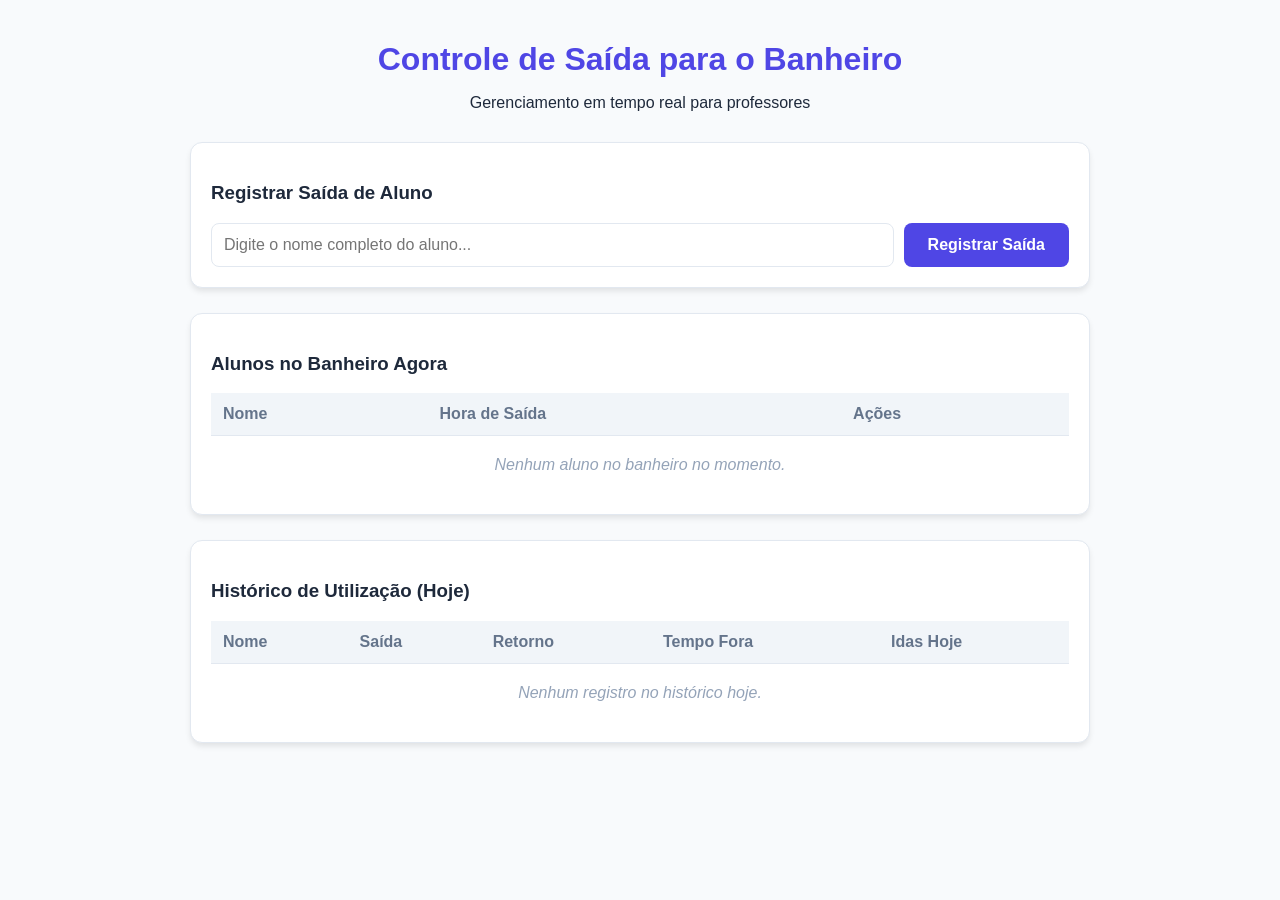
==== index.html @ 028bd9d4 "index.html" ====
<!DOCTYPE html>
<html lang="pt-BR">
<head>
    <meta charset="UTF-8">
    <meta name="viewport" content="width=device-width, initial-scale=1.0">
    <title>Gestão de Filas - Banheiro</title>
    <style>
        :root {
            --primary: #4f46e5;
            --primary-hover: #4338ca;
            --success: #16a34a;
            --danger: #dc2626;
            --background: #f8fafc;
            --surface: #ffffff;
            --text: #1e293b;
            --border: #e2e8f0;
        }

        body {
            font-family: 'Segoe UI', Tahoma, Geneva, Verdana, sans-serif;
            background-color: var(--background);
            color: var(--text);
            margin: 0;
            padding: 20px;
        }

        .container {
            max-width: 900px;
            margin: 0 auto;
        }

        header {
            text-align: center;
            margin-bottom: 30px;
        }

        h1 {
            color: var(--primary);
            margin-bottom: 5px;
        }

        .card {
            background: var(--surface);
            padding: 20px;
            border-radius: 12px;
            box-shadow: 0 4px 6px -1px rgba(0, 0, 0, 0.1);
            margin-bottom: 25px;
            border: 1px solid var(--border);
        }

        .form-group {
            display: flex;
            gap: 10px;
        }

        input[type="text"] {
            flex: 1;
            padding: 12px;
            border: 1px solid var(--border);
            border-radius: 8px;
            font-size: 16px;
            outline: none;
        }

        input[type="text"]:focus {
            border-color: var(--primary);
        }

        button {
            padding: 12px 24px;
            border: none;
            border-radius: 8px;
            font-size: 16px;
            font-weight: bold;
            cursor: pointer;
            transition: background 0.2s;
        }

        .btn-primary {
            background-color: var(--primary);
            color: white;
        }

        .btn-primary:hover {
            background-color: var(--primary-hover);
        }

        .btn-success {
            background-color: var(--success);
            color: white;
            padding: 6px 12px;
            font-size: 14px;
        }

        table {
            width: 100%;
            border-collapse: collapse;
            margin-top: 15px;
            text-align: left;
        }

        th, td {
            padding: 12px;
            border-bottom: 1px solid var(--border);
        }

        th {
            background-color: #f1f5f9;
            color: #64748b;
            font-weight: 600;
        }

        .badge {
            background-color: #e0e7ff;
            color: var(--primary);
            padding: 4px 8px;
            border-radius: 12px;
            font-weight: bold;
            font-size: 14px;
        }

        .empty-message {
            color: #94a3b8;
            text-align: center;
            font-style: italic;
            padding: 20px;
        }
    </style>
</head>
<body>

<div class="container">
    <header>
        <h1>Controle de Saída para o Banheiro</h1>
        <p>Gerenciamento em tempo real para professores</p>
    </header>

    <div class="card">
        <h3>Registrar Saída de Aluno</h3>
        <div class="form-group">
            <input type="text" id="studentName" placeholder="Digite o nome completo do aluno..." autocomplete="off">
            <button class="btn-primary" onclick="registrarSaida()">Registrar Saída</button>
        </div>
    </div>

    <div class="card">
        <h3>Alunos no Banheiro Agora</h3>
        <div id="activeListContainer">
            <table id="activeTable">
                <thead>
                    <tr>
                        <th>Nome</th>
                        <th>Hora de Saída</th>
                        <th>Ações</th>
                    </tr>
                </thead>
                <tbody id="activeBody">
                    </tbody>
            </table>
            <div id="activeEmpty" class="empty-message">Nenhum aluno no banheiro no momento.</div>
        </div>
    </div>

    <div class="card">
        <h3>Histórico de Utilização (Hoje)</h3>
        <table id="historyTable">
            <thead>
                <tr>
                    <th>Nome</th>
                    <th>Saída</th>
                    <th>Retorno</th>
                    <th>Tempo Fora</th>
                    <th>Idas Hoje</th>
                </tr>
            </thead>
            <tbody id="historyBody">
                </tbody>
        </table>
        <div id="historyEmpty" class="empty-message">Nenhum registro no histórico hoje.</div>
    </div>
</div>

<script>
    // Estruturas de dados em memória
    let noBanheiro = [];
    let historico = [];
    let contagemIdas = {}; // Armazena quantas vezes cada nome já foi

    // Formata a hora para HH:MM:SS
    function formatarHora(date) {
        return date.toLocaleTimeString('pt-BR', { hour: '2-digit', minute: '2-digit', second: '2-digit' });
    }

    // Calcula a diferença de tempo de forma amigável
    function calcularDiferenca(saida, chegada) {
        const diffMs = chegada - saida;
        const diffMins = Math.floor(diffMs / 60000);
        const diffSecs = Math.floor((diffMs % 60000) / 1000);
        
        if (diffMins === 0) {
            return `${diffSecs}s`;
        }
        return `${diffMins}m ${diffSecs}s`;
    }

    // Registrar quando o aluno sai da sala
    function registrarSaida() {
        const input = document.getElementById('studentName');
        const nome = input.value.trim();

        if (!nome) {
            alert('Por favor, digite o nome do aluno antes de registrar.');
            return;
        }

        // Verifica se o aluno já está no banheiro para evitar duplicados
        const jaEstaNoBanheiro = noBanheiro.some(aluno => aluno.nome.toLowerCase() === nome.toLowerCase());
        if (jaEstaNoBanheiro) {
            alert('Este aluno já consta como "No Banheiro".');
            return;
        }

        const agora = new Date();
        
        // Atualiza a frequência do dia
        contagemIdas[nome] = (contagemIdas[nome] || 0) + 1;

        const novoAluno = {
            id: Date.now(),
            nome: nome,
            horaSaida: agora,
            frequencia: contagemIdas[nome]
        };

        noBanheiro.push(novoAluno);
        input.value = ''; // Limpa o input
        atualizarInterface();
    }

    // Registrar quando o aluno retorna à sala
    function registrarRetorno(id) {
        const agora = new Date();
        const index = noBanheiro.findIndex(aluno => aluno.id === id);
        
        if (index !== -1) {
            const aluno = noBanheiro[index];
            
            const registroHistorico = {
                nome: aluno.nome,
                saida: formatarHora(aluno.horaSaida),
                chegada: formatarHora(agora),
                permanencia: calcularDiferenca(aluno.horaSaida, agora),
                frequencia: aluno.frequencia
            };

            historico.unshift(registroHistorico); // Adiciona no início do histórico
            noBanheiro.splice(index, 1); // Remove da lista ativa
            atualizarInterface();
        }
    }

    // Renderiza as tabelas na tela
    function atualizarInterface() {
        const activeBody = document.getElementById('activeBody');
        const historyBody = document.getElementById('historyBody');
        const activeEmpty = document.getElementById('activeEmpty');
        const historyEmpty = document.getElementById('historyEmpty');
        const activeTable = document.getElementById('activeTable');

        // Atualiza Lista Ativa
        activeBody.innerHTML = '';
        if (noBanheiro.length === 0) {
            activeEmpty.style.display = 'block';
            activeTable.style.display = 'none';
        } else {
            activeEmpty.style.display = 'none';
            activeTable.style.display = 'table';
            
            noBanheiro.forEach(aluno => {
                const tr = document.createElement('tr');
                tr.innerHTML = `
                    <td><strong>${aluno.nome}</strong></td>
                    <td>${formatarHora(aluno.horaSaida)}</td>
                    <td><button class="btn-success" onclick="registrarRetorno(${aluno.id})">Retornou</button></td>
                `;
                activeBody.appendChild(tr);
            });
        }

        // Atualiza Histórico
        historyBody.innerHTML = '';
        if (historico.length === 0) {
            historyEmpty.style.display = 'block';
        } else {
            historyEmpty.style.display = 'none';
            
            historico.forEach(item => {
                const tr = document.createElement('tr');
                tr.innerHTML = `
                    <td>${item.nome}</td>
                    <td>${item.saida}</td>
                    <td>${item.chegada}</td>
                    <td><span class="badge">${item.permanencia}</span></td>
                    <td>${item.frequencia}x</td>
                `;
                historyBody.appendChild(tr);
            });
        }
    }

    // Permite apertar "Enter" no teclado para registrar
    document.getElementById('studentName').addEventListener('keypress', function(e) {
        if (e.key === 'Enter') {
            registrarSaida();
        }
    });
</script>

</body>
</html>
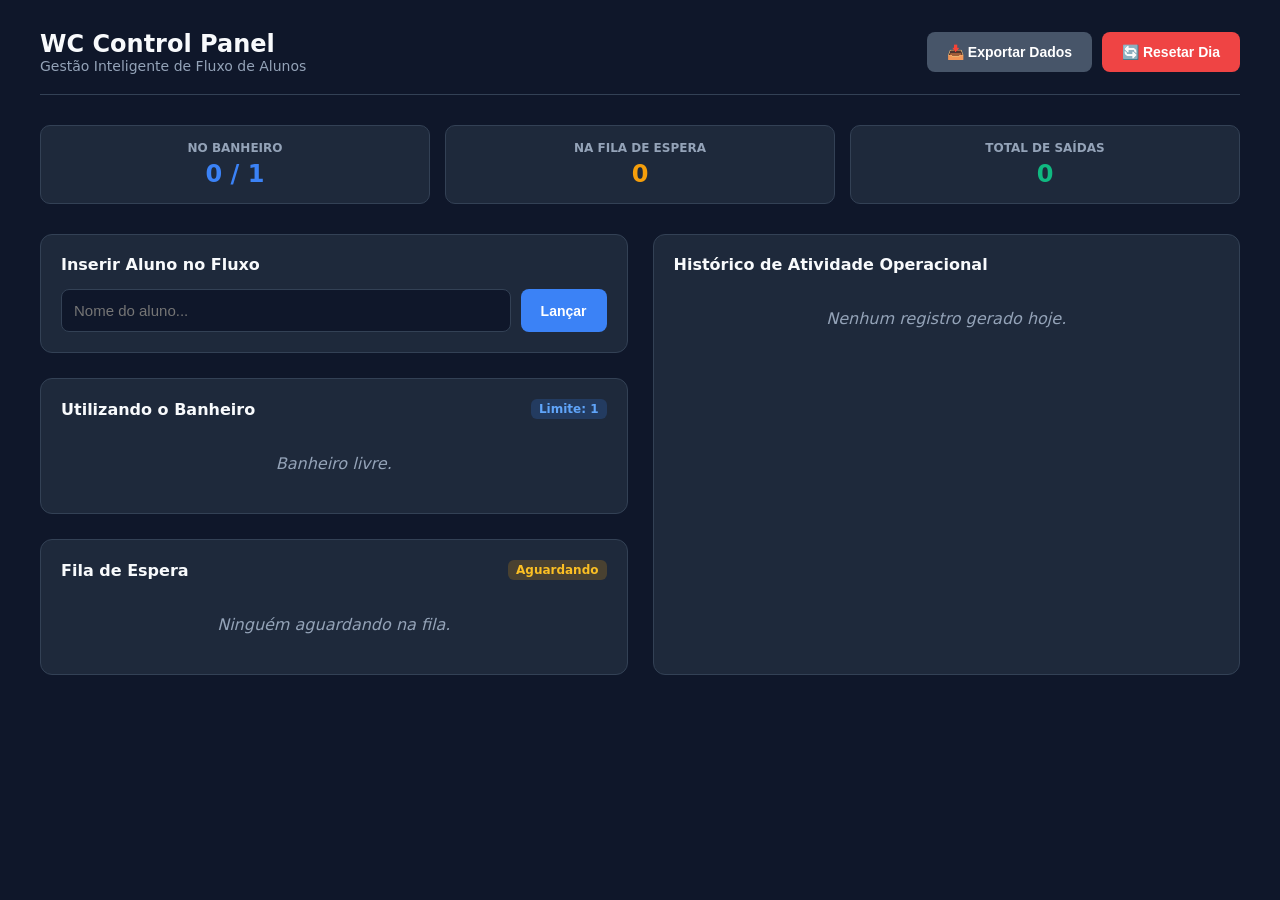
==== commit bab843af: "Atualizar o index.html" ====
--- a/index.html
+++ b/index.html
@@ -3,49 +3,93 @@
 <head>
     <meta charset="UTF-8">
     <meta name="viewport" content="width=device-width, initial-scale=1.0">
-    <title>Gestão de Filas - Banheiro</title>
+    <title>Dashboard - Controle de Fluxo Escolar</title>
     <style>
         :root {
-            --primary: #4f46e5;
-            --primary-hover: #4338ca;
-            --success: #16a34a;
-            --danger: #dc2626;
-            --background: #f8fafc;
-            --surface: #ffffff;
-            --text: #1e293b;
-            --border: #e2e8f0;
+            --bg-main: #0f172a;
+            --bg-card: #1e293b;
+            --border: #334155;
+            --text-main: #f8fafc;
+            --text-muted: #94a3b8;
+            --primary: #3b82f6;
+            --primary-hover: #2563eb;
+            --success: #10b981;
+            --warning: #f59e0b;
+            --danger: #ef4444;
+        }
+
+        * {
+            box-sizing: border-box;
+            margin: 0;
+            padding: 0;
         }
 
         body {
-            font-family: 'Segoe UI', Tahoma, Geneva, Verdana, sans-serif;
-            background-color: var(--background);
-            color: var(--text);
-            margin: 0;
+            font-family: 'Inter', system-ui, -apple-system, sans-serif;
+            background-color: var(--bg-main);
+            color: var(--text-main);
+            padding: 30px 20px;
+        }
+
+        .container {
+            max-width: 1200px;
+            margin: 0 auto;
+        }
+
+        header {
+            display: flex;
+            justify-content: space-between;
+            align-items: center;
+            margin-bottom: 30px;
+            border-bottom: 1px solid var(--border);
+            padding-bottom: 20px;
+        }
+
+        h1 { font-size: 24px; font-weight: 700; }
+        p { color: var(--text-muted); font-size: 14px; }
+
+        .stats-container {
+            display: grid;
+            grid-template-columns: repeat(auto-fit, minmax(150px, 1fr));
+            gap: 15px;
+            margin-bottom: 30px;
+        }
+
+        .stat-card {
+            background: var(--bg-card);
+            border: 1px solid var(--border);
+            padding: 15px;
+            border-radius: 10px;
+            text-align: center;
+        }
+        .stat-card h4 { color: var(--text-muted); font-size: 12px; text-transform: uppercase; margin-bottom: 5px;}
+        .stat-card div { font-size: 24px; font-weight: bold; color: var(--primary); }
+
+        .dashboard-grid {
+            display: grid;
+            grid-template-columns: 1fr 1fr;
+            gap: 25px;
+        }
+
+        @media (max-width: 900px) {
+            .dashboard-grid { grid-template-columns: 1fr; }
+        }
+
+        .card {
+            background: var(--bg-card);
+            border: 1px solid var(--border);
+            border-radius: 12px;
             padding: 20px;
-        }
-
-        .container {
-            max-width: 900px;
-            margin: 0 auto;
-        }
-
-        header {
-            text-align: center;
-            margin-bottom: 30px;
-        }
-
-        h1 {
-            color: var(--primary);
-            margin-bottom: 5px;
-        }
-
-        .card {
-            background: var(--surface);
-            padding: 20px;
-            border-radius: 12px;
-            box-shadow: 0 4px 6px -1px rgba(0, 0, 0, 0.1);
             margin-bottom: 25px;
-            border: 1px solid var(--border);
+        }
+
+        .card-title {
+            font-size: 16px;
+            font-weight: 600;
+            margin-bottom: 15px;
+            display: flex;
+            justify-content: space-between;
+            align-items: center;
         }
 
         .form-group {
@@ -53,77 +97,81 @@
             gap: 10px;
         }
 
-        input[type="text"] {
+        input {
             flex: 1;
+            background: #0f172a;
+            border: 1px solid var(--border);
+            color: white;
             padding: 12px;
-            border: 1px solid var(--border);
             border-radius: 8px;
-            font-size: 16px;
+            font-size: 15px;
             outline: none;
         }
-
-        input[type="text"]:focus {
-            border-color: var(--primary);
-        }
+        input:focus { border-color: var(--primary); }
 
         button {
-            padding: 12px 24px;
+            padding: 12px 20px;
             border: none;
             border-radius: 8px;
-            font-size: 16px;
-            font-weight: bold;
+            font-weight: 600;
             cursor: pointer;
-            transition: background 0.2s;
-        }
-
-        .btn-primary {
-            background-color: var(--primary);
-            color: white;
-        }
-
-        .btn-primary:hover {
-            background-color: var(--primary-hover);
-        }
-
-        .btn-success {
-            background-color: var(--success);
-            color: white;
-            padding: 6px 12px;
+            transition: all 0.2s;
             font-size: 14px;
         }
+        .btn-primary { background: var(--primary); color: white; }
+        .btn-primary:hover { background: var(--primary-hover); }
+        .btn-success { background: var(--success); color: white; }
+        .btn-danger { background: var(--danger); color: white; }
+        .btn-secondary { background: #475569; color: white; }
 
         table {
             width: 100%;
             border-collapse: collapse;
-            margin-top: 15px;
             text-align: left;
-        }
-
-        th, td {
-            padding: 12px;
+            font-size: 14px;
+        }
+
+        th {
+            color: var(--text-muted);
+            padding: 10px;
+            border-bottom: 2px solid var(--border);
+            font-weight: 500;
+        }
+
+        td {
+            padding: 12px 10px;
             border-bottom: 1px solid var(--border);
         }
 
-        th {
-            background-color: #f1f5f9;
-            color: #64748b;
+        .time-warning {
+            background-color: rgba(239, 68, 68, 0.15);
+            animation: pulse 2s infinite;
+        }
+        .time-text-warning {
+            color: var(--danger) !important;
+            font-weight: bold;
+        }
+
+        @keyframes pulse {
+            0% { opacity: 1; }
+            50% { opacity: 0.7; }
+            100% { opacity: 1; }
+        }
+
+        .badge {
+            padding: 3px 8px;
+            border-radius: 6px;
+            font-size: 12px;
             font-weight: 600;
         }
-
-        .badge {
-            background-color: #e0e7ff;
-            color: var(--primary);
-            padding: 4px 8px;
-            border-radius: 12px;
-            font-weight: bold;
-            font-size: 14px;
-        }
-
-        .empty-message {
-            color: #94a3b8;
+        .badge-info { background: rgba(59, 130, 246, 0.2); color: #60a5fa; }
+        .badge-warning { background: rgba(245, 158, 11, 0.2); color: #fbbf24; }
+
+        .empty {
+            color: var(--text-muted);
             text-align: center;
+            padding: 20px;
             font-style: italic;
-            padding: 20px;
         }
     </style>
 </head>
@@ -131,189 +179,320 @@
 
 <div class="container">
     <header>
-        <h1>Controle de Saída para o Banheiro</h1>
-        <p>Gerenciamento em tempo real para professores</p>
+        <div>
+            <h1>WC Control Panel</h1>
+            <p>Gestão Inteligente de Fluxo de Alunos</p>
+        </div>
+        <div class="form-group">
+            <button class="btn-secondary" onclick="exportarCSV()">📥 Exportar Dados</button>
+            <button class="btn-danger" onclick="resetarDia()">🔄 Resetar Dia</button>
+        </div>
     </header>
 
-    <div class="card">
-        <h3>Registrar Saída de Aluno</h3>
-        <div class="form-group">
-            <input type="text" id="studentName" placeholder="Digite o nome completo do aluno..." autocomplete="off">
-            <button class="btn-primary" onclick="registrarSaida()">Registrar Saída</button>
+    <div class="stats-container">
+        <div class="stat-card">
+            <h4>No Banheiro</h4>
+            <div id="stat-ocupado">0 / 1</div>
+        </div>
+        <div class="stat-card">
+            <h4>Na Fila de Espera</h4>
+            <div id="stat-fila" style="color: var(--warning)">0</div>
+        </div>
+        <div class="stat-card">
+            <h4>Total de Saídas</h4>
+            <div id="stat-total" style="color: var(--success)">0</div>
         </div>
     </div>
 
-    <div class="card">
-        <h3>Alunos no Banheiro Agora</h3>
-        <div id="activeListContainer">
-            <table id="activeTable">
-                <thead>
-                    <tr>
-                        <th>Nome</th>
-                        <th>Hora de Saída</th>
-                        <th>Ações</th>
-                    </tr>
-                </thead>
-                <tbody id="activeBody">
-                    </tbody>
-            </table>
-            <div id="activeEmpty" class="empty-message">Nenhum aluno no banheiro no momento.</div>
-        </div>
-    </div>
-
-    <div class="card">
-        <h3>Histórico de Utilização (Hoje)</h3>
-        <table id="historyTable">
-            <thead>
-                <tr>
-                    <th>Nome</th>
-                    <th>Saída</th>
-                    <th>Retorno</th>
-                    <th>Tempo Fora</th>
-                    <th>Idas Hoje</th>
-                </tr>
-            </thead>
-            <tbody id="historyBody">
-                </tbody>
-        </table>
-        <div id="historyEmpty" class="empty-message">Nenhum registro no histórico hoje.</div>
+    <div class="dashboard-grid">
+        
+        <div>
+            <div class="card">
+                <div class="card-title">Inserir Aluno no Fluxo</div>
+                <div class="form-group">
+                    <input type="text" id="alunoNome" placeholder="Nome do aluno..." autocomplete="off">
+                    <button class="btn-primary" onclick="adicionarAluno()">Lançar</button>
+                </div>
+            </div>
+
+            <div class="card">
+                <div class="card-title">Utilizando o Banheiro <span class="badge badge-info" id="limiteBadge">Limite: 1</span></div>
+                <table id="tableAtivos">
+                    <thead>
+                        <tr>
+                            <th>Nome</th>
+                            <th>Saída</th>
+                            <th>Tempo Fora</th>
+                            <th>Ação</th>
+                        </tr>
+                    </thead>
+                    <tbody id="ativosBody"></tbody>
+                </table>
+                <div id="ativosEmpty" class="empty">Banheiro livre.</div>
+            </div>
+
+            <div class="card">
+                <div class="card-title">Fila de Espera <span class="badge badge-warning" id="filaBadge">Aguardando</span></div>
+                <table id="tableFila">
+                    <thead>
+                        <tr>
+                            <th>Posição</th>
+                            <th>Nome</th>
+                            <th>Ações</th>
+                        </tr>
+                    </thead>
+                    <tbody id="filaBody"></tbody>
+                </table>
+                <div id="filaEmpty" class="empty">Ninguém aguardando na fila.</div>
+            </div>
+        </div>
+
+        <div>
+            <div class="card" style="height: calc(100% - 25px); overflow-y: auto;">
+                <div class="card-title">Histórico de Atividade Operacional</div>
+                <table id="tableHistorico">
+                    <thead>
+                        <tr>
+                            <th>Nome</th>
+                            <th>Saída</th>
+                            <th>Retorno</th>
+                            <th>Duração</th>
+                            <th>Idas Hoje</th>
+                        </tr>
+                    </thead>
+                    <tbody id="historicoBody"></tbody>
+                </table>
+                <div id="historicoEmpty" class="empty">Nenhum registro gerado hoje.</div>
+            </div>
+        </div>
+
     </div>
 </div>
 
 <script>
-    // Estruturas de dados em memória
-    let noBanheiro = [];
-    let historico = [];
-    let contagemIdas = {}; // Armazena quantas vezes cada nome já foi
-
-    // Formata a hora para HH:MM:SS
-    function formatarHora(date) {
-        return date.toLocaleTimeString('pt-BR', { hour: '2-digit', minute: '2-digit', second: '2-digit' });
-    }
-
-    // Calcula a diferença de tempo de forma amigável
-    function calcularDiferenca(saida, chegada) {
-        const diffMs = chegada - saida;
-        const diffMins = Math.floor(diffMs / 60000);
-        const diffSecs = Math.floor((diffMs % 60000) / 1000);
+    const LIMITE_BANHEIRO = 1; 
+    const TEMPO_MAXIMO_MINUTOS = 5; 
+
+    let noBanheiro = JSON.parse(localStorage.getItem('wc_noBanheiro')) || [];
+    let filaEspera = JSON.parse(localStorage.getItem('wc_filaEspera')) || [];
+    let historico = JSON.parse(localStorage.getItem('wc_historico')) || [];
+    let contagemIdas = JSON.parse(localStorage.getItem('wc_contagemIdas')) || {};
+
+    function salvarDados() {
+        localStorage.setItem('wc_noBanheiro', JSON.stringify(noBanheiro));
+        localStorage.setItem('wc_filaEspera', JSON.stringify(filaEspera));
+        localStorage.setItem('wc_historico', JSON.stringify(historico));
+        localStorage.setItem('wc_contagemIdas', JSON.stringify(contagemIdas));
+    }
+
+    function formatarHora(dateStr) {
+        const d = new Date(dateStr);
+        return d.toLocaleTimeString('pt-BR', { hour: '2-digit', minute: '2-digit', second: '2-digit' });
+    }
+
+    function adicionarAluno() {
+        const input = document.getElementById('alunoNome');
+        const nome = input.value.trim();
+
+        if (!nome) return alert('Insira o nome do aluno.');
+
+        if (noBanheiro.some(a => a.nome.toLowerCase() === nome.toLowerCase()) || 
+            filaEspera.some(a => a.nome.toLowerCase() === nome.toLowerCase())) {
+            return alert('Este aluno já está na fila ou dentro do banheiro.');
+        }
+
+        contagemIdas[nome] = (contagemIdas[nome] || 0) + 1;
+
+        if (noBanheiro.length < LIMITE_BANHEIRO) {
+            noBanheiro.push({
+                id: Date.now(),
+                nome: nome,
+                horaSaida: new Date(),
+                vezes: contagemIdas[nome]
+            });
+        } else {
+            filaEspera.push({
+                id: Date.now(),
+                nome: nome,
+                vezes: contagemIdas[nome]
+            });
+        }
+
+        input.value = '';
+        salvarDados();
+        render();
+    }
+
+    function finalizarUso(id) {
+        const index = noBanheiro.findIndex(a => a.id === id);
+        if (index === -1) return;
+
+        const aluno = noBanheiro[index];
+        const agora = new Date();
+        const diffMs = agora - new Date(aluno.horaSaida);
         
-        if (diffMins === 0) {
-            return `${diffSecs}s`;
-        }
-        return `${diffMins}m ${diffSecs}s`;
-    }
-
-    // Registrar quando o aluno sai da sala
-    function registrarSaida() {
-        const input = document.getElementById('studentName');
-        const nome = input.value.trim();
-
-        if (!nome) {
-            alert('Por favor, digite o nome do aluno antes de registrar.');
-            return;
-        }
-
-        // Verifica se o aluno já está no banheiro para evitar duplicados
-        const jaEstaNoBanheiro = noBanheiro.some(aluno => aluno.nome.toLowerCase() === nome.toLowerCase());
-        if (jaEstaNoBanheiro) {
-            alert('Este aluno já consta como "No Banheiro".');
-            return;
-        }
-
-        const agora = new Date();
+        const mins = Math.floor(diffMs / 60000);
+        const segs = Math.floor((diffMs % 60000) / 1000);
+        const permanenciaStr = `${mins}m ${segs}s`;
+
+        historico.unshift({
+            nome: aluno.nome,
+            saida: formatarHora(aluno.horaSaida),
+            chegada: formatarHora(agora),
+            duracao: permanenciaStr,
+            vezes: aluno.vezes
+        });
+
+        noBanheiro.splice(index, 1);
+        // A ENTRADA AUTOMÁTICA DA FILA FOI REMOVIDA DAQUI
+
+        salvarDados();
+        render();
+    }
+
+    // NOVA FUNÇÃO: Libera manualmente o aluno da fila para o banheiro
+    function chamarDaFila(id) {
+        if (noBanheiro.length >= LIMITE_BANHEIRO) {
+            return alert('O banheiro já está ocupado! Aguarde a saída do aluno atual antes de chamar o próximo.');
+        }
+
+        const index = filaEspera.findIndex(a => a.id === id);
+        if (index !== -1) {
+            const aluno = filaEspera[index];
+            
+            // Remove da fila de espera
+            filaEspera.splice(index, 1);
+            
+            // Move para o banheiro (atualizando o horário real de saída de sala)
+            noBanheiro.push({
+                id: Date.now(),
+                nome: aluno.nome,
+                horaSaida: new Date(),
+                vezes: aluno.vezes
+            });
+
+            salvarDados();
+            render();
+        }
+    }
+
+    function removerDaFila(id) {
+        filaEspera = filaEspera.filter(a => a.id !== id);
+        salvarDados();
+        render();
+    }
+
+    function atualizarCronometros() {
+        if (noBanheiro.length === 0) return;
+
+        noBanheiro.forEach(aluno => {
+            const elementoTempo = document.getElementById(`tempo-${aluno.id}`);
+            const elementoLinha = document.getElementById(`linha-${aluno.id}`);
+            if (!elementoTempo) return;
+
+            const diffMs = new Date() - new Date(aluno.horaSaida);
+            const mins = Math.floor(diffMs / 60000);
+            const segs = Math.floor((diffMs % 60000) / 1000);
+
+            elementoTempo.innerText = `${mins}m ${segs}s`;
+
+            if (mins >= TEMPO_MAXIMO_MINUTOS) {
+                elementoLinha.classList.add('time-warning');
+                elementoTempo.classList.add('time-text-warning');
+            }
+        });
+    }
+
+    function render() {
+        const ativosBody = document.getElementById('ativosBody');
+        const filaBody = document.getElementById('filaBody');
+        const historicoBody = document.getElementById('historicoBody');
+
+        document.getElementById('stat-ocupado').innerText = `${noBanheiro.length} / ${LIMITE_BANHEIRO}`;
+        document.getElementById('stat-fila').innerText = filaEspera.length;
+        document.getElementById('stat-total').innerText = historico.length + noBanheiro.length + filaEspera.length;
+
+        ativosBody.innerHTML = '';
+        document.getElementById('ativosEmpty').style.display = noBanheiro.length === 0 ? 'block' : 'none';
+        document.getElementById('tableAtivos').style.display = noBanheiro.length === 0 ? 'none' : 'table';
         
-        // Atualiza a frequência do dia
-        contagemIdas[nome] = (contagemIdas[nome] || 0) + 1;
-
-        const novoAluno = {
-            id: Date.now(),
-            nome: nome,
-            horaSaida: agora,
-            frequencia: contagemIdas[nome]
-        };
-
-        noBanheiro.push(novoAluno);
-        input.value = ''; // Limpa o input
-        atualizarInterface();
-    }
-
-    // Registrar quando o aluno retorna à sala
-    function registrarRetorno(id) {
-        const agora = new Date();
-        const index = noBanheiro.findIndex(aluno => aluno.id === id);
+        noBanheiro.forEach(aluno => {
+            const tr = document.createElement('tr');
+            tr.id = `linha-${aluno.id}`;
+            tr.innerHTML = `
+                <td><strong>${aluno.nome}</strong> <small style="color:var(--text-muted)">(${aluno.vezes}ª ida)</small></td>
+                <td>${formatarHora(aluno.horaSaida)}</td>
+                <td id="tempo-${aluno.id}">0m 0s</td>
+                <td><button class="btn-success" onclick="finalizarUso(${aluno.id})">Retornou</button></td>
+            `;
+            ativosBody.appendChild(tr);
+        });
+
+        filaBody.innerHTML = '';
+        document.getElementById('filaEmpty').style.display = filaEspera.length === 0 ? 'block' : 'none';
+        document.getElementById('tableFila').style.display = filaEspera.length === 0 ? 'none' : 'table';
+
+        filaEspera.forEach((aluno, index) => {
+            const tr = document.createElement('tr');
+            tr.innerHTML = `
+                <td><span class="badge badge-warning">${index + 1}º</span></td>
+                <td>${aluno.nome}</td>
+                <td>
+                    <button class="btn-success" style="padding:4px 8px; font-size:12px; margin-right:5px;" onclick="chamarDaFila(${aluno.id})">Chamar</button>
+                    <button class="btn-danger" style="padding:4px 8px; font-size:12px;" onclick="reverDaFila(${aluno.id})">Remover</button>
+                </td>
+            `;
+            filaBody.appendChild(tr);
+        });
+
+        historicoBody.innerHTML = '';
+        document.getElementById('historicoEmpty').style.display = historico.length === 0 ? 'block' : 'none';
+        document.getElementById('tableHistorico').style.display = historico.length === 0 ? 'none' : 'table';
+
+        historico.forEach(item => {
+            const tr = document.createElement('tr');
+            tr.innerHTML = `
+                <td>${item.nome}</td>
+                <td>${item.saida}</td>
+                <td>${item.chegada}</td>
+                <td><span class="badge badge-info">${item.duracao}</span></td>
+                <td>${item.vezes}x</td>
+            `;
+            historicoBody.appendChild(tr);
+        });
+    }
+
+    function exportarCSV() {
+        if (historico.length === 0) return alert('Não há histórico para exportar.');
         
-        if (index !== -1) {
-            const aluno = noBanheiro[index];
-            
-            const registroHistorico = {
-                nome: aluno.nome,
-                saida: formatarHora(aluno.horaSaida),
-                chegada: formatarHora(agora),
-                permanencia: calcularDiferenca(aluno.horaSaida, agora),
-                frequencia: aluno.frequencia
-            };
-
-            historico.unshift(registroHistorico); // Adiciona no início do histórico
-            noBanheiro.splice(index, 1); // Remove da lista ativa
-            atualizarInterface();
-        }
-    }
-
-    // Renderiza as tabelas na tela
-    function atualizarInterface() {
-        const activeBody = document.getElementById('activeBody');
-        const historyBody = document.getElementById('historyBody');
-        const activeEmpty = document.getElementById('activeEmpty');
-        const historyEmpty = document.getElementById('historyEmpty');
-        const activeTable = document.getElementById('activeTable');
-
-        // Atualiza Lista Ativa
-        activeBody.innerHTML = '';
-        if (noBanheiro.length === 0) {
-            activeEmpty.style.display = 'block';
-            activeTable.style.display = 'none';
-        } else {
-            activeEmpty.style.display = 'none';
-            activeTable.style.display = 'table';
-            
-            noBanheiro.forEach(aluno => {
-                const tr = document.createElement('tr');
-                tr.innerHTML = `
-                    <td><strong>${aluno.nome}</strong></td>
-                    <td>${formatarHora(aluno.horaSaida)}</td>
-                    <td><button class="btn-success" onclick="registrarRetorno(${aluno.id})">Retornou</button></td>
-                `;
-                activeBody.appendChild(tr);
-            });
-        }
-
-        // Atualiza Histórico
-        historyBody.innerHTML = '';
-        if (historico.length === 0) {
-            historyEmpty.style.display = 'block';
-        } else {
-            historyEmpty.style.display = 'none';
-            
-            historico.forEach(item => {
-                const tr = document.createElement('tr');
-                tr.innerHTML = `
-                    <td>${item.nome}</td>
-                    <td>${item.saida}</td>
-                    <td>${item.chegada}</td>
-                    <td><span class="badge">${item.permanencia}</span></td>
-                    <td>${item.frequencia}x</td>
-                `;
-                historyBody.appendChild(tr);
-            });
-        }
-    }
-
-    // Permite apertar "Enter" no teclado para registrar
-    document.getElementById('studentName').addEventListener('keypress', function(e) {
-        if (e.key === 'Enter') {
-            registrarSaida();
-        }
+        let csv = 'Nome;Horario Saida;Horario Retorno;Tempo de Permanencia;Frequencia no Dia\n';
+        historico.forEach(h => {
+            csv += `${h.nome};${h.saida};${h.chegada};${h.duracao};${h.vezes}x\n`;
+        });
+
+        const blob = new Blob(["\ufeff" + csv], { type: 'text/csv;charset=utf-8;' });
+        const link = document.createElement("a");
+        link.href = URL.createObjectURL(blob);
+        link.setAttribute("download", `historico_banheiro_${new Date().toLocaleDateString().replace(/\//g, '-')}.csv`);
+        document.body.appendChild(link);
+        link.click();
+        document.body.removeChild(link);
+    }
+
+    function resetarDia() {
+        if (confirm('Tem certeza que deseja apagar o histórico e as filas? Essa ação não pode ser desfeita.')) {
+            localStorage.clear();
+            noBanheiro = []; filaEspera = []; historico = []; contagemIdas = {};
+            render();
+        }
+    }
+
+    document.getElementById('alunoNome').addEventListener('keypress', function(e) {
+        if (e.key === 'Enter') adicionarAluno();
     });
+
+    render();
+    setInterval(atualizarCronometros, 1000);
 </script>
 
 </body>
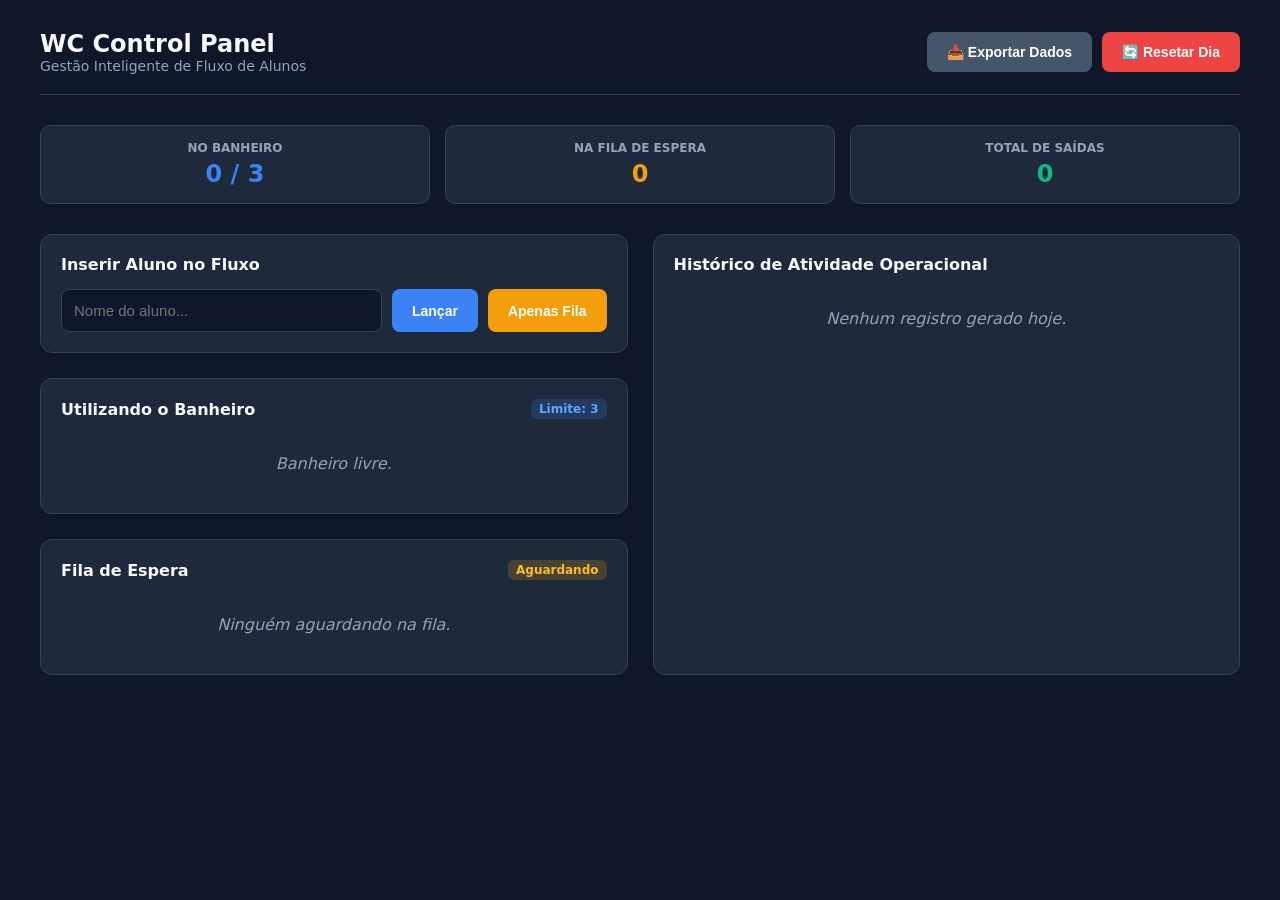
==== commit 77762336: "Atualizar o index.html" ====
--- a/index.html
+++ b/index.html
@@ -123,6 +123,7 @@
         .btn-success { background: var(--success); color: white; }
         .btn-danger { background: var(--danger); color: white; }
         .btn-secondary { background: #475569; color: white; }
+        .btn-warning { background: var(--warning); color: white; }
 
         table {
             width: 100%;
@@ -192,7 +193,7 @@
     <div class="stats-container">
         <div class="stat-card">
             <h4>No Banheiro</h4>
-            <div id="stat-ocupado">0 / 1</div>
+            <div id="stat-ocupado">0 / 3</div>
         </div>
         <div class="stat-card">
             <h4>Na Fila de Espera</h4>
@@ -211,12 +212,13 @@
                 <div class="card-title">Inserir Aluno no Fluxo</div>
                 <div class="form-group">
                     <input type="text" id="alunoNome" placeholder="Nome do aluno..." autocomplete="off">
-                    <button class="btn-primary" onclick="adicionarAluno()">Lançar</button>
+                    <button class="btn-primary" onclick="adicionarAluno(false)">Lançar</button>
+                    <button class="btn-warning" onclick="adicionarAluno(true)">Apenas Fila</button>
                 </div>
             </div>
 
             <div class="card">
-                <div class="card-title">Utilizando o Banheiro <span class="badge badge-info" id="limiteBadge">Limite: 1</span></div>
+                <div class="card-title">Utilizando o Banheiro <span class="badge badge-info" id="limiteBadge">Limite: 3</span></div>
                 <table id="tableAtivos">
                     <thead>
                         <tr>
@@ -270,7 +272,7 @@
 </div>
 
 <script>
-    const LIMITE_BANHEIRO = 1; 
+    const LIMITE_BANHEIRO = 3; 
     const TEMPO_MAXIMO_MINUTOS = 5; 
 
     let noBanheiro = JSON.parse(localStorage.getItem('wc_noBanheiro')) || [];
@@ -290,7 +292,7 @@
         return d.toLocaleTimeString('pt-BR', { hour: '2-digit', minute: '2-digit', second: '2-digit' });
     }
 
-    function adicionarAluno() {
+    function adicionarAluno(forcarFila = false) {
         const input = document.getElementById('alunoNome');
         const nome = input.value.trim();
 
@@ -303,7 +305,8 @@
 
         contagemIdas[nome] = (contagemIdas[nome] || 0) + 1;
 
-        if (noBanheiro.length < LIMITE_BANHEIRO) {
+        // Se o botão de forçar fila foi clicado, vai direto pra fila indepedente de vagas
+        if (!forcarFila && noBanheiro.length < LIMITE_BANHEIRO) {
             noBanheiro.push({
                 id: Date.now(),
                 nome: nome,
@@ -344,26 +347,22 @@
         });
 
         noBanheiro.splice(index, 1);
-        // A ENTRADA AUTOMÁTICA DA FILA FOI REMOVIDA DAQUI
 
         salvarDados();
         render();
     }
 
-    // NOVA FUNÇÃO: Libera manualmente o aluno da fila para o banheiro
     function chamarDaFila(id) {
         if (noBanheiro.length >= LIMITE_BANHEIRO) {
-            return alert('O banheiro já está ocupado! Aguarde a saída do aluno atual antes de chamar o próximo.');
+            return alert('O banheiro já está lotado! Aguarde a saída de algum aluno antes de chamar o próximo.');
         }
 
         const index = filaEspera.findIndex(a => a.id === id);
         if (index !== -1) {
             const aluno = filaEspera[index];
             
-            // Remove da fila de espera
             filaEspera.splice(index, 1);
             
-            // Move para o banheiro (atualizando o horário real de saída de sala)
             noBanheiro.push({
                 id: Date.now(),
                 nome: aluno.nome,
@@ -439,7 +438,7 @@
                 <td>${aluno.nome}</td>
                 <td>
                     <button class="btn-success" style="padding:4px 8px; font-size:12px; margin-right:5px;" onclick="chamarDaFila(${aluno.id})">Chamar</button>
-                    <button class="btn-danger" style="padding:4px 8px; font-size:12px;" onclick="reverDaFila(${aluno.id})">Remover</button>
+                    <button class="btn-danger" style="padding:4px 8px; font-size:12px;" onclick="removerDaFila(${aluno.id})">Remover</button>
                 </td>
             `;
             filaBody.appendChild(tr);
@@ -488,7 +487,7 @@
     }
 
     document.getElementById('alunoNome').addEventListener('keypress', function(e) {
-        if (e.key === 'Enter') adicionarAluno();
+        if (e.key === 'Enter') adicionarAluno(false);
     });
 
     render();
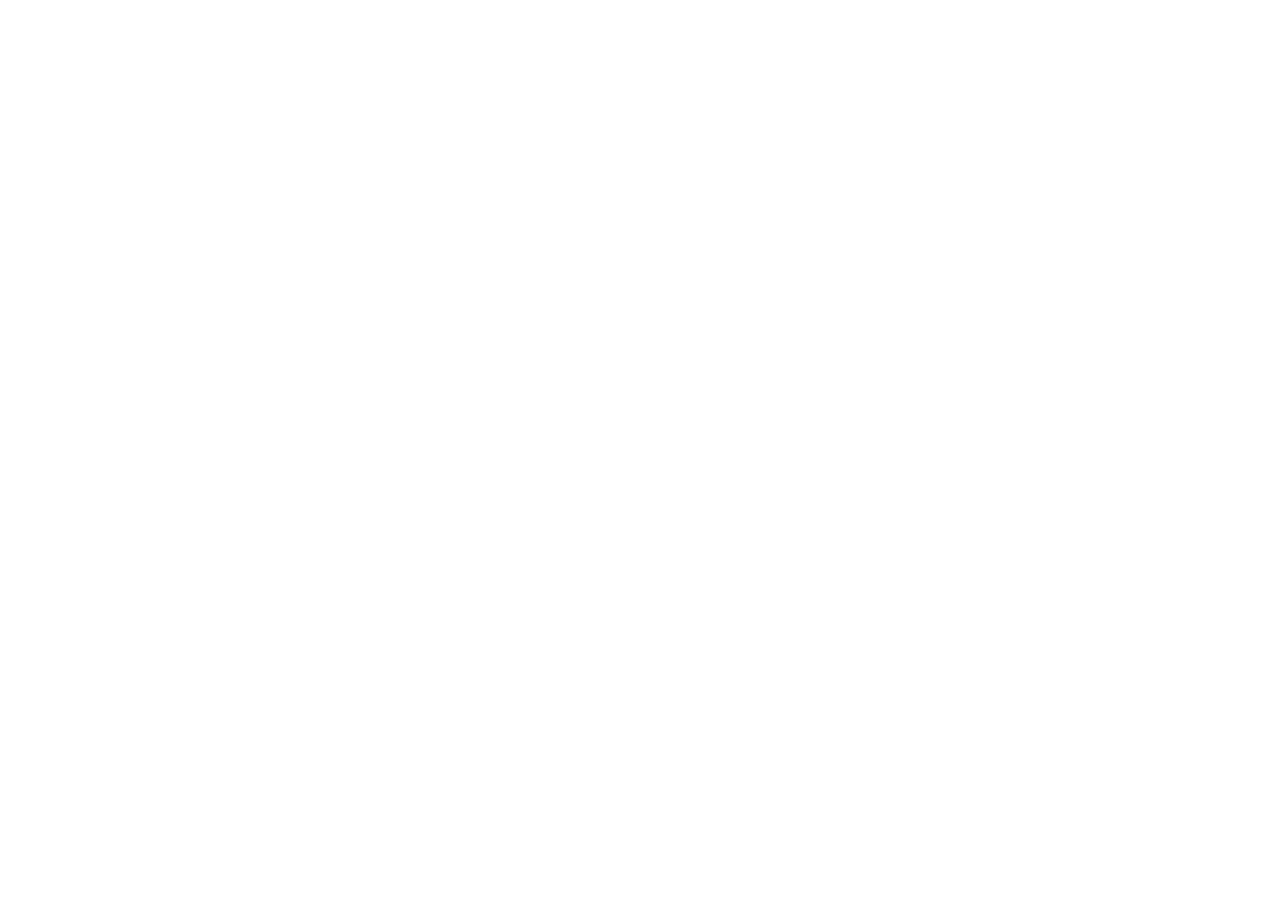
==== commit fdbbc1db: "1.0.3 04/08/2026" ====
--- a/index.html
+++ b/index.html
@@ -1,498 +1,21 @@
 <!DOCTYPE html>
-<html lang="pt-BR">
+<html lang="pt-br">
 <head>
     <meta charset="UTF-8">
     <meta name="viewport" content="width=device-width, initial-scale=1.0">
-    <title>Dashboard - Controle de Fluxo Escolar</title>
-    <style>
-        :root {
-            --bg-main: #0f172a;
-            --bg-card: #1e293b;
-            --border: #334155;
-            --text-main: #f8fafc;
-            --text-muted: #94a3b8;
-            --primary: #3b82f6;
-            --primary-hover: #2563eb;
-            --success: #10b981;
-            --warning: #f59e0b;
-            --danger: #ef4444;
-        }
-
-        * {
-            box-sizing: border-box;
-            margin: 0;
-            padding: 0;
-        }
-
-        body {
-            font-family: 'Inter', system-ui, -apple-system, sans-serif;
-            background-color: var(--bg-main);
-            color: var(--text-main);
-            padding: 30px 20px;
-        }
-
-        .container {
-            max-width: 1200px;
-            margin: 0 auto;
-        }
-
-        header {
-            display: flex;
-            justify-content: space-between;
-            align-items: center;
-            margin-bottom: 30px;
-            border-bottom: 1px solid var(--border);
-            padding-bottom: 20px;
-        }
-
-        h1 { font-size: 24px; font-weight: 700; }
-        p { color: var(--text-muted); font-size: 14px; }
-
-        .stats-container {
-            display: grid;
-            grid-template-columns: repeat(auto-fit, minmax(150px, 1fr));
-            gap: 15px;
-            margin-bottom: 30px;
-        }
-
-        .stat-card {
-            background: var(--bg-card);
-            border: 1px solid var(--border);
-            padding: 15px;
-            border-radius: 10px;
-            text-align: center;
-        }
-        .stat-card h4 { color: var(--text-muted); font-size: 12px; text-transform: uppercase; margin-bottom: 5px;}
-        .stat-card div { font-size: 24px; font-weight: bold; color: var(--primary); }
-
-        .dashboard-grid {
-            display: grid;
-            grid-template-columns: 1fr 1fr;
-            gap: 25px;
-        }
-
-        @media (max-width: 900px) {
-            .dashboard-grid { grid-template-columns: 1fr; }
-        }
-
-        .card {
-            background: var(--bg-card);
-            border: 1px solid var(--border);
-            border-radius: 12px;
-            padding: 20px;
-            margin-bottom: 25px;
-        }
-
-        .card-title {
-            font-size: 16px;
-            font-weight: 600;
-            margin-bottom: 15px;
-            display: flex;
-            justify-content: space-between;
-            align-items: center;
-        }
-
-        .form-group {
-            display: flex;
-            gap: 10px;
-        }
-
-        input {
-            flex: 1;
-            background: #0f172a;
-            border: 1px solid var(--border);
-            color: white;
-            padding: 12px;
-            border-radius: 8px;
-            font-size: 15px;
-            outline: none;
-        }
-        input:focus { border-color: var(--primary); }
-
-        button {
-            padding: 12px 20px;
-            border: none;
-            border-radius: 8px;
-            font-weight: 600;
-            cursor: pointer;
-            transition: all 0.2s;
-            font-size: 14px;
-        }
-        .btn-primary { background: var(--primary); color: white; }
-        .btn-primary:hover { background: var(--primary-hover); }
-        .btn-success { background: var(--success); color: white; }
-        .btn-danger { background: var(--danger); color: white; }
-        .btn-secondary { background: #475569; color: white; }
-        .btn-warning { background: var(--warning); color: white; }
-
-        table {
-            width: 100%;
-            border-collapse: collapse;
-            text-align: left;
-            font-size: 14px;
-        }
-
-        th {
-            color: var(--text-muted);
-            padding: 10px;
-            border-bottom: 2px solid var(--border);
-            font-weight: 500;
-        }
-
-        td {
-            padding: 12px 10px;
-            border-bottom: 1px solid var(--border);
-        }
-
-        .time-warning {
-            background-color: rgba(239, 68, 68, 0.15);
-            animation: pulse 2s infinite;
-        }
-        .time-text-warning {
-            color: var(--danger) !important;
-            font-weight: bold;
-        }
-
-        @keyframes pulse {
-            0% { opacity: 1; }
-            50% { opacity: 0.7; }
-            100% { opacity: 1; }
-        }
-
-        .badge {
-            padding: 3px 8px;
-            border-radius: 6px;
-            font-size: 12px;
-            font-weight: 600;
-        }
-        .badge-info { background: rgba(59, 130, 246, 0.2); color: #60a5fa; }
-        .badge-warning { background: rgba(245, 158, 11, 0.2); color: #fbbf24; }
-
-        .empty {
-            color: var(--text-muted);
-            text-align: center;
-            padding: 20px;
-            font-style: italic;
-        }
-    </style>
+    <title>Login</title>
 </head>
 <body>
 
-<div class="container">
-    <header>
-        <div>
-            <h1>WC Control Panel</h1>
-            <p>Gestão Inteligente de Fluxo de Alunos</p>
-        </div>
-        <div class="form-group">
-            <button class="btn-secondary" onclick="exportarCSV()">📥 Exportar Dados</button>
-            <button class="btn-danger" onclick="resetarDia()">🔄 Resetar Dia</button>
-        </div>
-    </header>
-
-    <div class="stats-container">
-        <div class="stat-card">
-            <h4>No Banheiro</h4>
-            <div id="stat-ocupado">0 / 3</div>
-        </div>
-        <div class="stat-card">
-            <h4>Na Fila de Espera</h4>
-            <div id="stat-fila" style="color: var(--warning)">0</div>
-        </div>
-        <div class="stat-card">
-            <h4>Total de Saídas</h4>
-            <div id="stat-total" style="color: var(--success)">0</div>
-        </div>
-    </div>
-
-    <div class="dashboard-grid">
-        
-        <div>
-            <div class="card">
-                <div class="card-title">Inserir Aluno no Fluxo</div>
-                <div class="form-group">
-                    <input type="text" id="alunoNome" placeholder="Nome do aluno..." autocomplete="off">
-                    <button class="btn-primary" onclick="adicionarAluno(false)">Lançar</button>
-                    <button class="btn-warning" onclick="adicionarAluno(true)">Apenas Fila</button>
-                </div>
-            </div>
-
-            <div class="card">
-                <div class="card-title">Utilizando o Banheiro <span class="badge badge-info" id="limiteBadge">Limite: 3</span></div>
-                <table id="tableAtivos">
-                    <thead>
-                        <tr>
-                            <th>Nome</th>
-                            <th>Saída</th>
-                            <th>Tempo Fora</th>
-                            <th>Ação</th>
-                        </tr>
-                    </thead>
-                    <tbody id="ativosBody"></tbody>
-                </table>
-                <div id="ativosEmpty" class="empty">Banheiro livre.</div>
-            </div>
-
-            <div class="card">
-                <div class="card-title">Fila de Espera <span class="badge badge-warning" id="filaBadge">Aguardando</span></div>
-                <table id="tableFila">
-                    <thead>
-                        <tr>
-                            <th>Posição</th>
-                            <th>Nome</th>
-                            <th>Ações</th>
-                        </tr>
-                    </thead>
-                    <tbody id="filaBody"></tbody>
-                </table>
-                <div id="filaEmpty" class="empty">Ninguém aguardando na fila.</div>
-            </div>
-        </div>
-
-        <div>
-            <div class="card" style="height: calc(100% - 25px); overflow-y: auto;">
-                <div class="card-title">Histórico de Atividade Operacional</div>
-                <table id="tableHistorico">
-                    <thead>
-                        <tr>
-                            <th>Nome</th>
-                            <th>Saída</th>
-                            <th>Retorno</th>
-                            <th>Duração</th>
-                            <th>Idas Hoje</th>
-                        </tr>
-                    </thead>
-                    <tbody id="historicoBody"></tbody>
-                </table>
-                <div id="historicoEmpty" class="empty">Nenhum registro gerado hoje.</div>
-            </div>
-        </div>
-
-    </div>
-</div>
-
+</body>
 <script>
-    const LIMITE_BANHEIRO = 3; 
-    const TEMPO_MAXIMO_MINUTOS = 5; 
-
-    let noBanheiro = JSON.parse(localStorage.getItem('wc_noBanheiro')) || [];
-    let filaEspera = JSON.parse(localStorage.getItem('wc_filaEspera')) || [];
-    let historico = JSON.parse(localStorage.getItem('wc_historico')) || [];
-    let contagemIdas = JSON.parse(localStorage.getItem('wc_contagemIdas')) || {};
-
-    function salvarDados() {
-        localStorage.setItem('wc_noBanheiro', JSON.stringify(noBanheiro));
-        localStorage.setItem('wc_filaEspera', JSON.stringify(filaEspera));
-        localStorage.setItem('wc_historico', JSON.stringify(historico));
-        localStorage.setItem('wc_contagemIdas', JSON.stringify(contagemIdas));
+    const senhaAcesso = "AcessoTeste";
+    
+    var senhaDigitada = prompt("Digite a senha para acessar o painel de visualização:");
+    if (senhaDigitada === senhaAcesso) {
+        window.location.href = "control.html";
+    } else {
+        alert("Senha incorreta. Acesso negado.");
     }
-
-    function formatarHora(dateStr) {
-        const d = new Date(dateStr);
-        return d.toLocaleTimeString('pt-BR', { hour: '2-digit', minute: '2-digit', second: '2-digit' });
-    }
-
-    function adicionarAluno(forcarFila = false) {
-        const input = document.getElementById('alunoNome');
-        const nome = input.value.trim();
-
-        if (!nome) return alert('Insira o nome do aluno.');
-
-        if (noBanheiro.some(a => a.nome.toLowerCase() === nome.toLowerCase()) || 
-            filaEspera.some(a => a.nome.toLowerCase() === nome.toLowerCase())) {
-            return alert('Este aluno já está na fila ou dentro do banheiro.');
-        }
-
-        contagemIdas[nome] = (contagemIdas[nome] || 0) + 1;
-
-        // Se o botão de forçar fila foi clicado, vai direto pra fila indepedente de vagas
-        if (!forcarFila && noBanheiro.length < LIMITE_BANHEIRO) {
-            noBanheiro.push({
-                id: Date.now(),
-                nome: nome,
-                horaSaida: new Date(),
-                vezes: contagemIdas[nome]
-            });
-        } else {
-            filaEspera.push({
-                id: Date.now(),
-                nome: nome,
-                vezes: contagemIdas[nome]
-            });
-        }
-
-        input.value = '';
-        salvarDados();
-        render();
-    }
-
-    function finalizarUso(id) {
-        const index = noBanheiro.findIndex(a => a.id === id);
-        if (index === -1) return;
-
-        const aluno = noBanheiro[index];
-        const agora = new Date();
-        const diffMs = agora - new Date(aluno.horaSaida);
-        
-        const mins = Math.floor(diffMs / 60000);
-        const segs = Math.floor((diffMs % 60000) / 1000);
-        const permanenciaStr = `${mins}m ${segs}s`;
-
-        historico.unshift({
-            nome: aluno.nome,
-            saida: formatarHora(aluno.horaSaida),
-            chegada: formatarHora(agora),
-            duracao: permanenciaStr,
-            vezes: aluno.vezes
-        });
-
-        noBanheiro.splice(index, 1);
-
-        salvarDados();
-        render();
-    }
-
-    function chamarDaFila(id) {
-        if (noBanheiro.length >= LIMITE_BANHEIRO) {
-            return alert('O banheiro já está lotado! Aguarde a saída de algum aluno antes de chamar o próximo.');
-        }
-
-        const index = filaEspera.findIndex(a => a.id === id);
-        if (index !== -1) {
-            const aluno = filaEspera[index];
-            
-            filaEspera.splice(index, 1);
-            
-            noBanheiro.push({
-                id: Date.now(),
-                nome: aluno.nome,
-                horaSaida: new Date(),
-                vezes: aluno.vezes
-            });
-
-            salvarDados();
-            render();
-        }
-    }
-
-    function removerDaFila(id) {
-        filaEspera = filaEspera.filter(a => a.id !== id);
-        salvarDados();
-        render();
-    }
-
-    function atualizarCronometros() {
-        if (noBanheiro.length === 0) return;
-
-        noBanheiro.forEach(aluno => {
-            const elementoTempo = document.getElementById(`tempo-${aluno.id}`);
-            const elementoLinha = document.getElementById(`linha-${aluno.id}`);
-            if (!elementoTempo) return;
-
-            const diffMs = new Date() - new Date(aluno.horaSaida);
-            const mins = Math.floor(diffMs / 60000);
-            const segs = Math.floor((diffMs % 60000) / 1000);
-
-            elementoTempo.innerText = `${mins}m ${segs}s`;
-
-            if (mins >= TEMPO_MAXIMO_MINUTOS) {
-                elementoLinha.classList.add('time-warning');
-                elementoTempo.classList.add('time-text-warning');
-            }
-        });
-    }
-
-    function render() {
-        const ativosBody = document.getElementById('ativosBody');
-        const filaBody = document.getElementById('filaBody');
-        const historicoBody = document.getElementById('historicoBody');
-
-        document.getElementById('stat-ocupado').innerText = `${noBanheiro.length} / ${LIMITE_BANHEIRO}`;
-        document.getElementById('stat-fila').innerText = filaEspera.length;
-        document.getElementById('stat-total').innerText = historico.length + noBanheiro.length + filaEspera.length;
-
-        ativosBody.innerHTML = '';
-        document.getElementById('ativosEmpty').style.display = noBanheiro.length === 0 ? 'block' : 'none';
-        document.getElementById('tableAtivos').style.display = noBanheiro.length === 0 ? 'none' : 'table';
-        
-        noBanheiro.forEach(aluno => {
-            const tr = document.createElement('tr');
-            tr.id = `linha-${aluno.id}`;
-            tr.innerHTML = `
-                <td><strong>${aluno.nome}</strong> <small style="color:var(--text-muted)">(${aluno.vezes}ª ida)</small></td>
-                <td>${formatarHora(aluno.horaSaida)}</td>
-                <td id="tempo-${aluno.id}">0m 0s</td>
-                <td><button class="btn-success" onclick="finalizarUso(${aluno.id})">Retornou</button></td>
-            `;
-            ativosBody.appendChild(tr);
-        });
-
-        filaBody.innerHTML = '';
-        document.getElementById('filaEmpty').style.display = filaEspera.length === 0 ? 'block' : 'none';
-        document.getElementById('tableFila').style.display = filaEspera.length === 0 ? 'none' : 'table';
-
-        filaEspera.forEach((aluno, index) => {
-            const tr = document.createElement('tr');
-            tr.innerHTML = `
-                <td><span class="badge badge-warning">${index + 1}º</span></td>
-                <td>${aluno.nome}</td>
-                <td>
-                    <button class="btn-success" style="padding:4px 8px; font-size:12px; margin-right:5px;" onclick="chamarDaFila(${aluno.id})">Chamar</button>
-                    <button class="btn-danger" style="padding:4px 8px; font-size:12px;" onclick="removerDaFila(${aluno.id})">Remover</button>
-                </td>
-            `;
-            filaBody.appendChild(tr);
-        });
-
-        historicoBody.innerHTML = '';
-        document.getElementById('historicoEmpty').style.display = historico.length === 0 ? 'block' : 'none';
-        document.getElementById('tableHistorico').style.display = historico.length === 0 ? 'none' : 'table';
-
-        historico.forEach(item => {
-            const tr = document.createElement('tr');
-            tr.innerHTML = `
-                <td>${item.nome}</td>
-                <td>${item.saida}</td>
-                <td>${item.chegada}</td>
-                <td><span class="badge badge-info">${item.duracao}</span></td>
-                <td>${item.vezes}x</td>
-            `;
-            historicoBody.appendChild(tr);
-        });
-    }
-
-    function exportarCSV() {
-        if (historico.length === 0) return alert('Não há histórico para exportar.');
-        
-        let csv = 'Nome;Horario Saida;Horario Retorno;Tempo de Permanencia;Frequencia no Dia\n';
-        historico.forEach(h => {
-            csv += `${h.nome};${h.saida};${h.chegada};${h.duracao};${h.vezes}x\n`;
-        });
-
-        const blob = new Blob(["\ufeff" + csv], { type: 'text/csv;charset=utf-8;' });
-        const link = document.createElement("a");
-        link.href = URL.createObjectURL(blob);
-        link.setAttribute("download", `historico_banheiro_${new Date().toLocaleDateString().replace(/\//g, '-')}.csv`);
-        document.body.appendChild(link);
-        link.click();
-        document.body.removeChild(link);
-    }
-
-    function resetarDia() {
-        if (confirm('Tem certeza que deseja apagar o histórico e as filas? Essa ação não pode ser desfeita.')) {
-            localStorage.clear();
-            noBanheiro = []; filaEspera = []; historico = []; contagemIdas = {};
-            render();
-        }
-    }
-
-    document.getElementById('alunoNome').addEventListener('keypress', function(e) {
-        if (e.key === 'Enter') adicionarAluno(false);
-    });
-
-    render();
-    setInterval(atualizarCronometros, 1000);
 </script>
-
-</body>
 </html>
